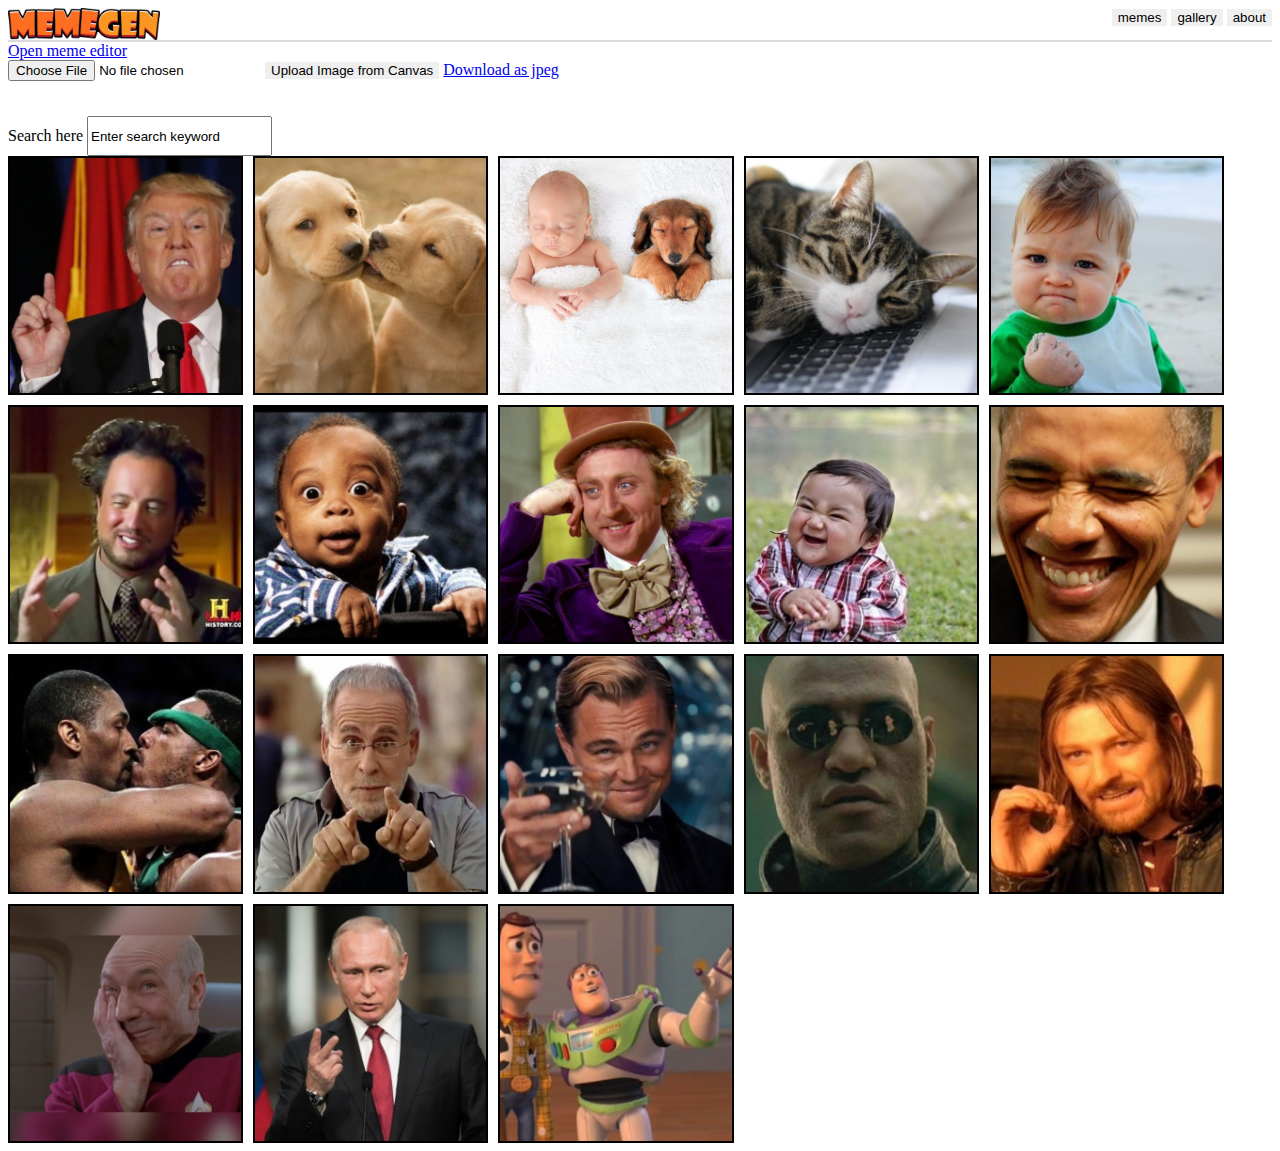
==== index.html @ 0a76c97d "index page name change+ alignment buttons" ====
<!DOCTYPE html>
<html lang="en">
<head>
    <meta charset="UTF-8">
    <meta http-equiv="X-UA-Compatible" content="IE=edge">
    <meta name="viewport" content="width=device-width, initial-scale=1.0">
    <title>Document</title>
    <link rel="stylesheet" href="css/general.css">
    <link rel="stylesheet" href="css/gallery.css">
    <link rel="stylesheet" href="css/generator.css">

</head>
<body onload="onInit()">
    <header class="flex-container">
        <img src="img/LOGO.png" alt="Logo" class="logo">
        <nav>
            <button>memes</button>
            <button>gallery</button>
            <button>about</button>
        </nav>
    </header>
    <div class="filter-box">
        <a href="generator.html">Open meme editor</a>
        <div class="inputs">
            <input type="file" class="file-input btn" name="image" onchange="onImgInput(event)" />
            
            <button class="btn" onclick="uploadImg()">Upload Image from Canvas</button>
            
            <a href="#" class="btn" onclick="downloadImg(this)" download="my-img.jpg">Download as jpeg</a>
            <p class="user-msg"></p>
            <div class="share-container"></div>
          </div>
        <label for="search">Search here</label>
        <input type="text" class="search-box" value="Enter search keyword" id="search">
    </div>
    <section class="gallery grid-container">
    </section>
            </div>
        </body>
        </html>      
    </div>
    
    <script src="js/main.js"></script>
    <script src="js/gallery.js"></script>
</body>
</html>
---- css/general.css ----
.logo {
    height: 32px;
    width: 152px;
}

.grid-container {
    display: grid;
}

.flex-container {
    display: flex;
    justify-content: space-between;
}

header {
    border-bottom: 2px #DBDBDB solid;
}

button {
    max-height: 20px;
    border-style: none;
}

.dropbtn {
    background-color: #04AA6D;
    color: white;
    padding: 16px;
    font-size: 16px;
    border: none;
}

.dropdown {
    position: relative;
    display: inline-block;
}

.dropdown-content {
    display: none;
    position: absolute;
    background-color: #f1f1f1;
    min-width: 160px;
    box-shadow: 0px 8px 16px 0px rgba(0,0,0,0.2);
    z-index: 1;
}

.dropdown-content a {
    color: black;
    padding: 12px 16px;
    text-decoration: none;
    display: block;
}

.dropdown-content a:hover {
    background-color: #ddd;
}

.dropdown:hover .dropdown-content {
    display: block;
}

.dropdown:hover .dropbtn {
    background-color: #3e8e41;
}

ul {
    margin: 0;
    
}

li {
    display: inline-block;
    padding-left: 5px;
    padding-right: 5px;
}

.share {
    position: absolute;
    right: 20px;
    bottom: 20px;
}

/* The Modal (background) */
.modal {
    display: none; /* Hidden by default */
    position: fixed; /* Stay in place */
    z-index: 1; /* Sit on top */
    left: 0;
    top: 0;
    width: 100%; /* Full width */
    height: 100%; /* Full height */
    overflow: auto; /* Enable scroll if needed */
    background-color: white; /* Fallback color */
  }
  
  /* Modal Content/Box */
  .modal-content {
    background-color: #fefefe;
    margin: 15% auto; /* 15% from the top and centered */
    padding: 20px;
    border: 1px solid #888;
    width: 80%; /* Could be more or less, depending on screen size */
  }
  
  /* The Close Button */
  .close {
    float: right;
    font-size: 28px;
    font-weight: bold;
    z-index: 2;
    background-color: #888;
  }
  
  .close:hover,
  .close:focus {
    color: black;
    text-decoration: none;
    cursor: pointer;
  }
---- css/gallery.css ----
* {
    box-sizing: border-box;
}

.gallery {
    grid-template-columns: repeat( auto-fit, minmax(200px, 1fr) );
    margin: 0;
    grid-gap: 10px;
    width: 95vw;
}
.item{

    border: 2px;
    border-color: black;
    border-style: solid;
    justify-self: stretch;
    align-self: stretch;
    aspect-ratio: 1;
}

img{
    object-fit: cover;
    width: 100%;
    height: 100%;
}
---- css/generator.css ----
.canvas-container {
    flex-grow: 1;
}

canvas {
    border: 2px black solid;
}

.galBtn {
    align-self: flex-start;
    align-self: flex-start;
}

.editor-container {
    background-color:#DBDBDB;
    padding-left: 30px;
    padding-right: 30px;
    height: 100vh;
}

.editor {
    background-color: white;
    border-bottom: 2px #DBDBDB solid;
    border-radius: 10px;
    margin-bottom: 10px;
    
}

input {
    min-height: 3em;
}

.text-input {
    border-style: none;
    border-top: 2px #DBDBDB solid;
    min-width: 99%;
    border-bottom-left-radius: 10px;
    border-bottom-right-radius: 10px;

}

.sticker-box {
    background-color: white;
    min-height: 5em;
    border-radius: 10px;
}

.editor-header {
    align-items: center;
}


.font-size {
    min-width: none;
    border-radius: none;
    
}

.align {
    max-width: 20px;
}

@media screen and (max-width: 740px) {
    .main-container {
        flex-direction: column;
        align-items: center;
    }

    .editor-container {
        height: auto;
        flex-grow: 1;
    }

    .sticker-box {
        display: none;
    }
    
    .canvas-container {
        width: 100vw;
    }

}
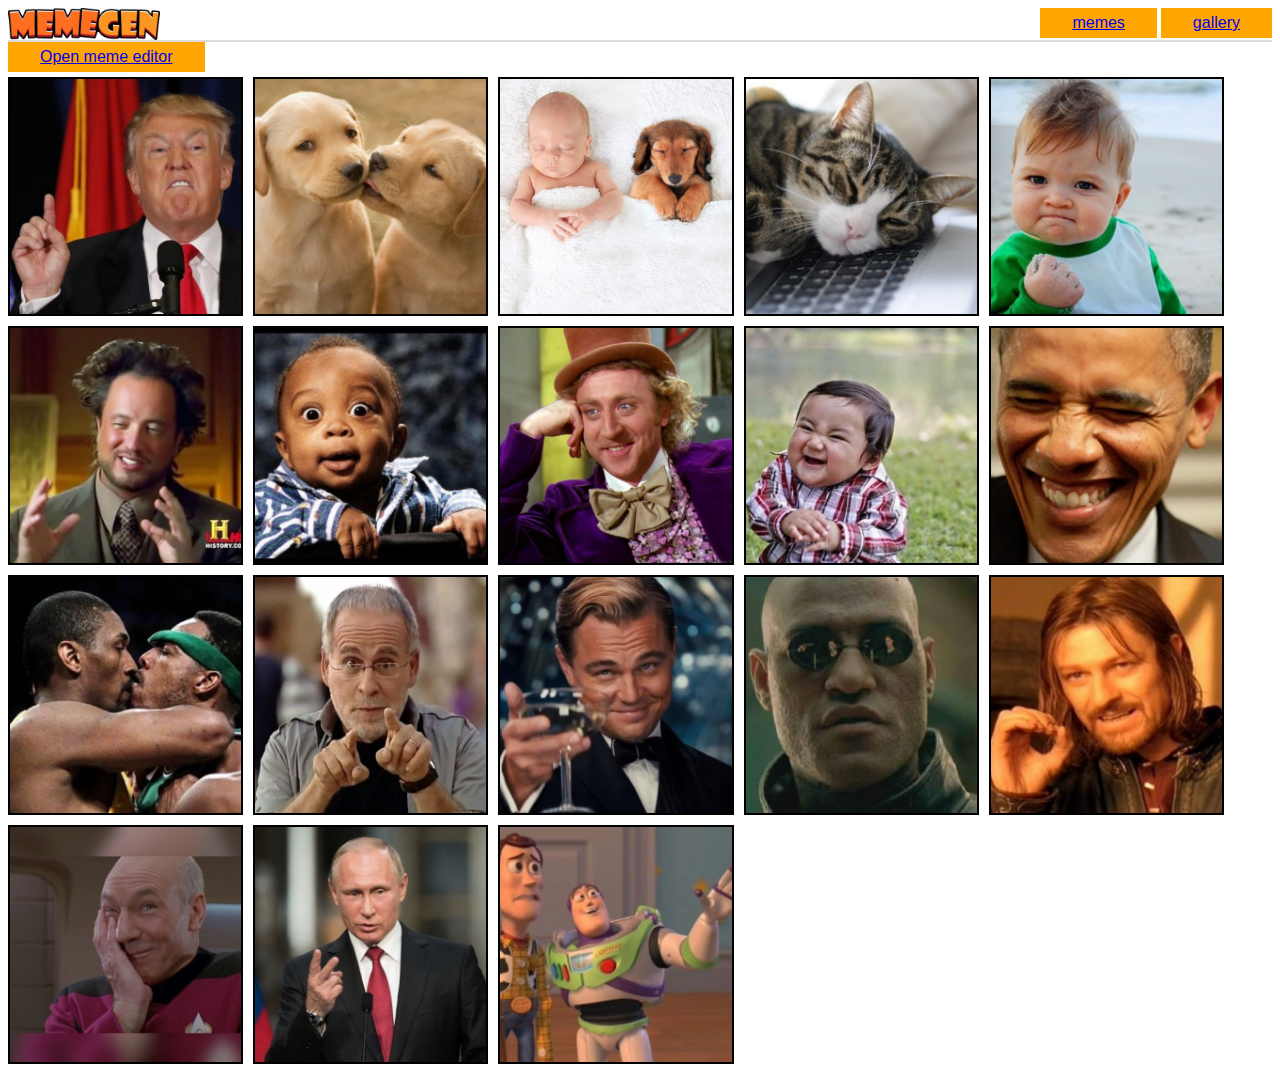
==== commit f7edf178: "Final commit" ====
--- a/index.html
+++ b/index.html
@@ -14,24 +14,22 @@
     <header class="flex-container">
         <img src="img/LOGO.png" alt="Logo" class="logo">
         <nav>
-            <button>memes</button>
-            <button>gallery</button>
-            <button>about</button>
+            <button class="navBtn">
+                <a href="generator.html">
+                    memes
+                </a>
+            </button>
+            <button class="navBtn">
+                <a href="index.html">
+                    gallery
+                </a>
+            </button>
         </nav>
     </header>
-    <div class="filter-box">
-        <a href="generator.html">Open meme editor</a>
-        <div class="inputs">
-            <input type="file" class="file-input btn" name="image" onchange="onImgInput(event)" />
-            
-            <button class="btn" onclick="uploadImg()">Upload Image from Canvas</button>
-            
-            <a href="#" class="btn" onclick="downloadImg(this)" download="my-img.jpg">Download as jpeg</a>
-            <p class="user-msg"></p>
-            <div class="share-container"></div>
-          </div>
-        <label for="search">Search here</label>
-        <input type="text" class="search-box" value="Enter search keyword" id="search">
+    <div>
+        <button class="navBtn"  id="padBtn">
+            <a href="generator.html">Open meme editor</a>
+        </button>
     </div>
     <section class="gallery grid-container">
     </section>
--- a/css/general.css
+++ b/css/general.css
@@ -18,8 +18,7 @@
 }
 
 button {
-    max-height: 20px;
-    border-style: none;
+    height: 30px;
 }
 
 .dropbtn {
@@ -116,4 +115,36 @@
     color: black;
     text-decoration: none;
     cursor: pointer;
+  }
+
+  .navBtn {
+    border: none;
+    padding-left: 32px;
+    padding-right: 32px;
+    background-color: orange;
+    text-align: center;
+    text-decoration: none;
+    display: inline-block;
+    font-size: 16px;
+  }
+  
+  .dwnBtn {
+    border: none;
+    background-color: orange;
+    padding-left: 32px;
+    padding-right: 32px;
+    padding-bottom: 32px;
+    padding-top: 15px;
+    color: white;
+    text-align: center;
+    text-decoration: none;
+    display: inline-block;
+    font-size: 16px;
+    border-radius: 20px;
+  }
+
+
+
+  a:visited {
+    color: white;
   }--- a/css/gallery.css
+++ b/css/gallery.css
@@ -22,4 +22,8 @@
     object-fit: cover;
     width: 100%;
     height: 100%;
+}
+
+#padBtn {
+    margin-bottom: 5px;
 }--- a/css/generator.css
+++ b/css/generator.css
@@ -17,6 +17,7 @@
     padding-left: 30px;
     padding-right: 30px;
     height: 100vh;
+    border-radius: 10px;
 }
 
 .editor {
